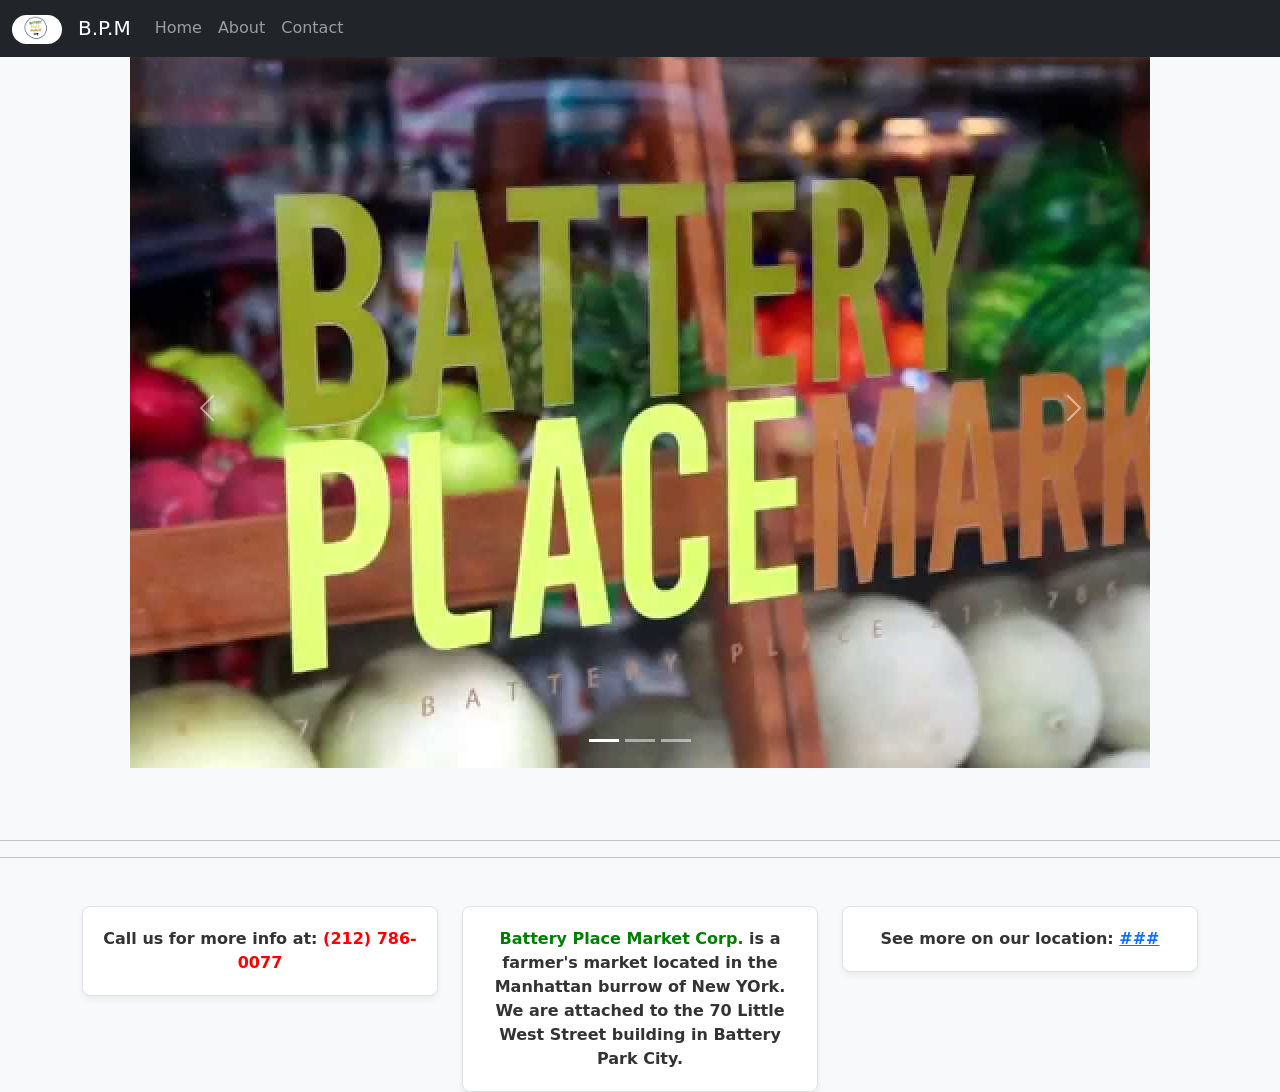
==== index.html @ b917a2dc "commit" ====
<!DOCTYPE html>
    <html lang="en">
    <head>
        <meta charset="UTF-8">
        <meta name="viewport" content="width=device-width, initial-scale=1.0">
        <title>Bootstrap Demo</title>
        <link href="https://cdn.jsdelivr.net/npm/bootstrap@5.3.8/dist/css/bootstrap.min.css" rel="stylesheet" integrity="sha384-sRIl4kxILFvY47J16cr9ZwB07vP4J8+LH7qKQnuqkuIAvNWLzeN8tE5YBujZqJLB" crossorigin="anonymous">
        <script src="https://cdn.jsdelivr.net/npm/bootstrap@5.3.8/dist/js/bootstrap.bundle.min.js" integrity="sha384-FKyoEForCGlyvwx9Hj09JcYn3nv7wiPVlz7YYwJrWVcXK/BmnVDxM+D2scQbITxI" crossorigin="anonymous"></script>
        <link rel="stylesheet" href="css/style.css">
    </head>
    <body>
        <main role="main">
            <nav class="navbar navbar-expand-md navbar-dark fixed-top bg-dark">
                <div class="container-fluid">
                    <a class="navbar-brand" href="#">
                    <img src="images/logo.png" alt="Cool Logo" style="width:50px;" class="rounded-pill"> 
                    </a>
                    <a class="navbar-brand" href="#">B.P.M</a>
                    <button class="navbar-toggler" type="button" data-bs-toggle="collapse"
                            data-bs-target="#navbarsExampleDefault">
                        <span class="navbar-toggler-icon"></span>
                    </button>
                    <div class="collapse navbar-collapse" id="navbarsExampleDefault">
                        <ul class="navbar-nav mr-auto">
                            <li class="nav-item"><a class="nav-link" href="#">Home </a></li>
                            <li class="nav-item"><a class="nav-link" href="#">About </a></li>
                            <li class="nav-item"><a class="nav-link" href="#">Contact </a></li>
                        </ul>
                    </div>
                </div>
            </nav>
            <div class="container">
                <div class="p-5 mb-4 bg-light rounded-3">
                    <!-- Carousel -->
                    <div id="demo" class="carousel slide" data-bs-ride="carousel">
                        <!-- Indicators/dots -->
                        <div class="carousel-indicators">
                            <button type="button" data-bs-target="#demo" data-bs-slide-to="0" class="active"></button>
                            <button type="button" data-bs-target="#demo" data-bs-slide-to="1"></button>
                            <button type="button" data-bs-target="#demo" data-bs-slide-to="2"></button>
                        </div>
                        <!-- The slideshow/carousel -->
                        <div class="carousel-inner">
                            <div class="carousel-item active">
                                <img src="images/image3.jpg" alt="battery place market" class="d-block w-10a0">
                                <div class="carousel-caption">
                                </div>
                            </div>
                            <div class="carousel-item">
                                <img src="images/image1.jpg" alt="another image" class="d-block w-100">
                                <div class="carousel-caption">
                                </div>
                            </div>
                            <div class="carousel-item">
                                <img src="images/image2.jpg" alt="My Previous Building" class="d-block w-100">
                                <div class="carousel-caption">
                                </div>
                            </div>
                        </div>
                        <button class="carousel-control-prev" type="button" data-bs-target="#demo" data-bs-slide="prev">
                            <span class="carousel-control-prev-icon"></span>
                        </button>
                        <button class="carousel-control-next" type="button" data-bs-target="#demo" data-bs-slide="next">
                            <span class="carousel-control-next-icon"></span>
                        </button>
                    </div>
                </div>
            </div>
            <hr>
            <hr>
            <div class="container mt-5">
                <div class="row">
                <div class="col-md-4">
                    <div class="custom-card">Call us for more info at: <span style="color: red">(212) 786-0077</span></div>
                </div>
                <div class="col-md-4">
                    <div class="custom-card"><span style="color: green">Battery Place Market Corp.</span> is a farmer's market located in the Manhattan burrow of New YOrk. We are attached to the 70 Little West Street building in Battery Park City.</div>
                </div>
                <div class="col-md-4">
                    <div class="custom-card">See more on our location: <a href="https://www.google.com/maps/place/Battery+Place+Market+Corp/@40.7071835,-74.0196261,17z/data=!3m1!4b1!4m6!3m5!1s0x89c25a11c612caf9:0xd611a2d18b90247b!8m2!3d40.7071835!4d-74.0170512!16s%2Fg%2F1tsjfkjq?entry=ttu&g_ep=EgoyMDI2MTEwMy4wIKXMDSoASAFQAw%3D%3D">###</a></div>
                </div>
                </div>
            </div>
        </main>
    </body>
    </html>
---- css/style.css ----
body {
  background-color: #f8f9fa;
}

.custom-card {
  background-color: #ffffff;
  border: 1px solid #dee2e6;
  border-radius: 8px;
  padding: 20px;
  text-align: center;
  font-weight: 600;
  color: #333333;
  box-shadow: 0 4px 6px rgba(0, 0, 0, 0.05);
}
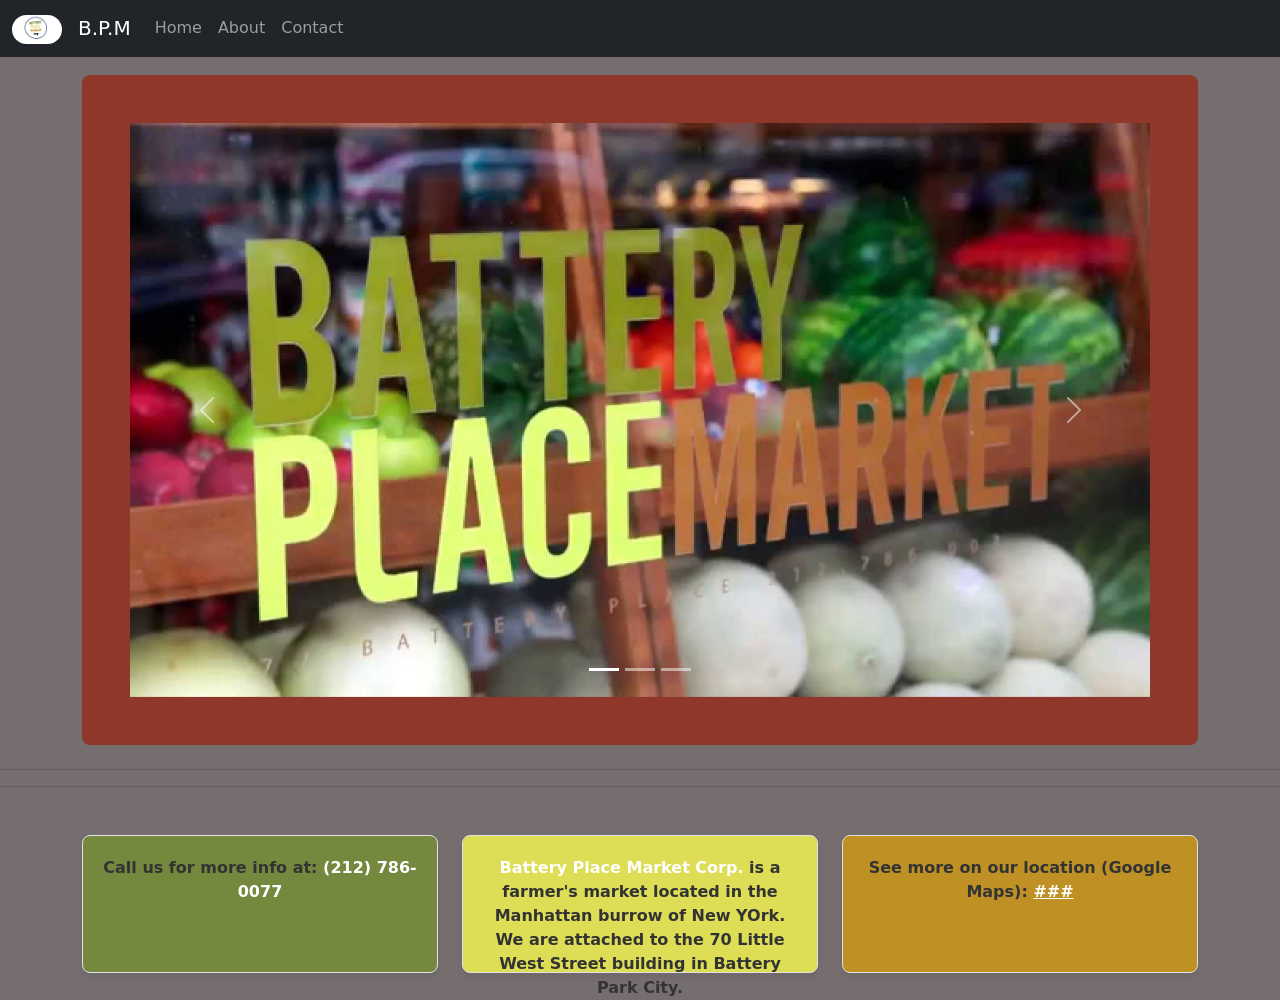
==== commit fc8d30eb: "commit another commit" ====
--- a/index.html
+++ b/index.html
@@ -1,86 +1,88 @@
-    <!DOCTYPE html>
-    <html lang="en">
-    <head>
-        <meta charset="UTF-8">
-        <meta name="viewport" content="width=device-width, initial-scale=1.0">
-        <title>Bootstrap Demo</title>
-        <link href="https://cdn.jsdelivr.net/npm/bootstrap@5.3.8/dist/css/bootstrap.min.css" rel="stylesheet" integrity="sha384-sRIl4kxILFvY47J16cr9ZwB07vP4J8+LH7qKQnuqkuIAvNWLzeN8tE5YBujZqJLB" crossorigin="anonymous">
-        <script src="https://cdn.jsdelivr.net/npm/bootstrap@5.3.8/dist/js/bootstrap.bundle.min.js" integrity="sha384-FKyoEForCGlyvwx9Hj09JcYn3nv7wiPVlz7YYwJrWVcXK/BmnVDxM+D2scQbITxI" crossorigin="anonymous"></script>
-        <link rel="stylesheet" href="css/style.css">
-    </head>
-    <body>
-        <main role="main">
-            <nav class="navbar navbar-expand-md navbar-dark fixed-top bg-dark">
-                <div class="container-fluid">
-                    <a class="navbar-brand" href="#">
-                    <img src="images/logo.png" alt="Cool Logo" style="width:50px;" class="rounded-pill"> 
-                    </a>
-                    <a class="navbar-brand" href="#">B.P.M</a>
-                    <button class="navbar-toggler" type="button" data-bs-toggle="collapse"
-                            data-bs-target="#navbarsExampleDefault">
-                        <span class="navbar-toggler-icon"></span>
-                    </button>
-                    <div class="collapse navbar-collapse" id="navbarsExampleDefault">
-                        <ul class="navbar-nav mr-auto">
-                            <li class="nav-item"><a class="nav-link" href="#">Home </a></li>
-                            <li class="nav-item"><a class="nav-link" href="#">About </a></li>
-                            <li class="nav-item"><a class="nav-link" href="#">Contact </a></li>
-                        </ul>
+<!DOCTYPE html>
+<html lang="en">
+<head>
+    <meta charset="UTF-8">
+    <meta name="viewport" content="width=device-width, initial-scale=1.0">
+    <title>Battery Place Market</title>
+    <link href="https://cdn.jsdelivr.net/npm/bootstrap@5.3.8/dist/css/bootstrap.min.css" rel="stylesheet" integrity="sha384-sRIl4kxILFvY47J16cr9ZwB07vP4J8+LH7qKQnuqkuIAvNWLzeN8tE5YBujZqJLB" crossorigin="anonymous">
+    <script src="https://cdn.jsdelivr.net/npm/bootstrap@5.3.8/dist/js/bootstrap.bundle.min.js" integrity="sha384-FKyoEForCGlyvwx9Hj09JcYn3nv7wiPVlz7YYwJrWVcXK/BmnVDxM+D2scQbITxI" crossorigin="anonymous"></script>
+    <link rel="stylesheet" href="css/style.css">
+</head>
+<body>
+    <main role="main">
+        <nav class="navbar navbar-expand-md navbar-dark fixed-top bg-dark">
+            <div class="container-fluid">
+                <a class="navbar-brand" href="#">
+                <img src="images/logo.png" alt="Cool Logo" style="width:50px;" class="rounded-pill"> 
+                </a>
+                <a class="navbar-brand" href="#">B.P.M</a>
+                <button class="navbar-toggler" type="button" data-bs-toggle="collapse"
+                        data-bs-target="#navbarsExampleDefault">
+                    <span class="navbar-toggler-icon"></span>
+                </button>
+                <div class="collapse navbar-collapse" id="navbarsExampleDefault">
+                    <ul class="navbar-nav mr-auto">
+                        <li class="nav-item"><a class="nav-link" href="#">Home </a></li>
+                        <li class="nav-item"><a class="nav-link" href="#">About </a></li>
+                        <li class="nav-item"><a class="nav-link" href="#">Contact </a></li>
+                    </ul>
+                </div>
+            </div>
+        </nav>
+        <div class="container">
+            <!-- Updated background color and removed bg-light -->
+            <div class="p-5 mb-4 rounded-3" style="background-color: #90372B;">
+                <!-- Carousel -->
+                <div id="demo" class="carousel slide" data-bs-ride="carousel">
+                    <!-- Indicators/dots -->
+                    <div class="carousel-indicators">
+                        <button type="button" data-bs-target="#demo" data-bs-slide-to="0" class="active"></button>
+                        <button type="button" data-bs-target="#demo" data-bs-slide-to="1"></button>
+                        <button type="button" data-bs-target="#demo" data-bs-slide-to="2"></button>
                     </div>
-                </div>
-            </nav>
-            <div class="container">
-                <div class="p-5 mb-4 bg-light rounded-3">
-                    <!-- Carousel -->
-                    <div id="demo" class="carousel slide" data-bs-ride="carousel">
-                        <!-- Indicators/dots -->
-                        <div class="carousel-indicators">
-                            <button type="button" data-bs-target="#demo" data-bs-slide-to="0" class="active"></button>
-                            <button type="button" data-bs-target="#demo" data-bs-slide-to="1"></button>
-                            <button type="button" data-bs-target="#demo" data-bs-slide-to="2"></button>
-                        </div>
-                        <!-- The slideshow/carousel -->
-                        <div class="carousel-inner">
-                            <div class="carousel-item active">
-                                <img src="images/image3.jpg" alt="battery place market" class="d-block w-10a0">
-                                <div class="carousel-caption">
-                                </div>
-                            </div>
-                            <div class="carousel-item">
-                                <img src="images/image1.jpg" alt="another image" class="d-block w-100">
-                                <div class="carousel-caption">
-                                </div>
-                            </div>
-                            <div class="carousel-item">
-                                <img src="images/image2.jpg" alt="My Previous Building" class="d-block w-100">
-                                <div class="carousel-caption">
-                                </div>
+                    <!-- The slideshow/carousel -->
+                    <div class="carousel-inner">
+                        <div class="carousel-item active">
+                            <!-- Fixed w-10a0 typo to w-100 -->
+                            <img src="images/image3.jpg" alt="battery place market" class="d-block w-100">
+                            <div class="carousel-caption">
                             </div>
                         </div>
-                        <button class="carousel-control-prev" type="button" data-bs-target="#demo" data-bs-slide="prev">
-                            <span class="carousel-control-prev-icon"></span>
-                        </button>
-                        <button class="carousel-control-next" type="button" data-bs-target="#demo" data-bs-slide="next">
-                            <span class="carousel-control-next-icon"></span>
-                        </button>
+                        <div class="carousel-item">
+                            <img src="images/image1.jpg" alt="another image" class="d-block w-100">
+                            <div class="carousel-caption">
+                            </div>
+                        </div>
+                        <div class="carousel-item">
+                            <img src="images/image2.jpg" alt="My Previous Building" class="d-block w-100">
+                            <div class="carousel-caption">
+                            </div>
+                        </div>
                     </div>
+                    <button class="carousel-control-prev" type="button" data-bs-target="#demo" data-bs-slide="prev">
+                        <span class="carousel-control-prev-icon"></span>
+                    </button>
+                    <button class="carousel-control-next" type="button" data-bs-target="#demo" data-bs-slide="next">
+                        <span class="carousel-control-next-icon"></span>
+                    </button>
                 </div>
             </div>
-            <hr>
-            <hr>
-            <div class="container mt-5">
-                <div class="row">
-                <div class="col-md-4">
-                    <div class="custom-card">Call us for more info at: <span style="color: red">(212) 786-0077</span></div>
-                </div>
-                <div class="col-md-4">
-                    <div class="custom-card"><span style="color: green">Battery Place Market Corp.</span> is a farmer's market located in the Manhattan burrow of New YOrk. We are attached to the 70 Little West Street building in Battery Park City.</div>
-                </div>
-                <div class="col-md-4">
-                    <div class="custom-card">See more on our location: <a href="https://www.google.com/maps/place/Battery+Place+Market+Corp/@40.7071835,-74.0196261,17z/data=!3m1!4b1!4m6!3m5!1s0x89c25a11c612caf9:0xd611a2d18b90247b!8m2!3d40.7071835!4d-74.0170512!16s%2Fg%2F1tsjfkjq?entry=ttu&g_ep=EgoyMDI2MTEwMy4wIKXMDSoASAFQAw%3D%3D">###</a></div>
-                </div>
-                </div>
+        </div>
+        <hr>
+        <hr>
+        <div class="container mt-5">
+            <div class="row">
+            <div class="col-md-4">
+                <div style="height: 138px; background-color: #75893E" class="custom-card">Call us for more info at: <span style="color: white">(212) 786-0077</span></div>
             </div>
-        </main>
-    </body>
-    </html>+            <div class="col-md-4">
+                <div style="height: 138px; background-color: #DDDD56;" class="custom-card"><span style="color: white">Battery Place Market Corp.</span> is a farmer's market located in the Manhattan burrow of New YOrk. We are attached to the 70 Little West Street building in Battery Park City.</div>
+            </div>
+            <div class="col-md-4">
+                <div style="height: 138px; background-color: #BF9125;" class="custom-card">See more on our location (Google Maps): <a style="color: white" href="https://www.google.com/maps/place/Battery+Place+Market+Corp/@40.7071835,-74.0196261,17z/data=!3m1!4b1!4m6!3m5!1s0x89c25a11c612caf9:0xd611a2d18b90247b!8m2!3d40.7071835!4d-74.0170512!16s%2Fg%2F1tsjfkjq?entry=ttu&g_ep=EgoyMDI2MTEwMy4wIKXMDSoASAFQAw%3D%3D">###</a></div>
+            </div>
+            </div>
+        </div>
+    </main>
+</body>
+</html>
--- a/css/style.css
+++ b/css/style.css
@@ -1,5 +1,6 @@
 body {
-  background-color: #f8f9fa;
+  background-color: #766E6E;
+  padding-top: 75px;
 }
 
 .custom-card {
@@ -11,4 +12,9 @@
   font-weight: 600;
   color: #333333;
   box-shadow: 0 4px 6px rgba(0, 0, 0, 0.05);
+}
+
+
+.border {
+    background-color: #90372B
 }
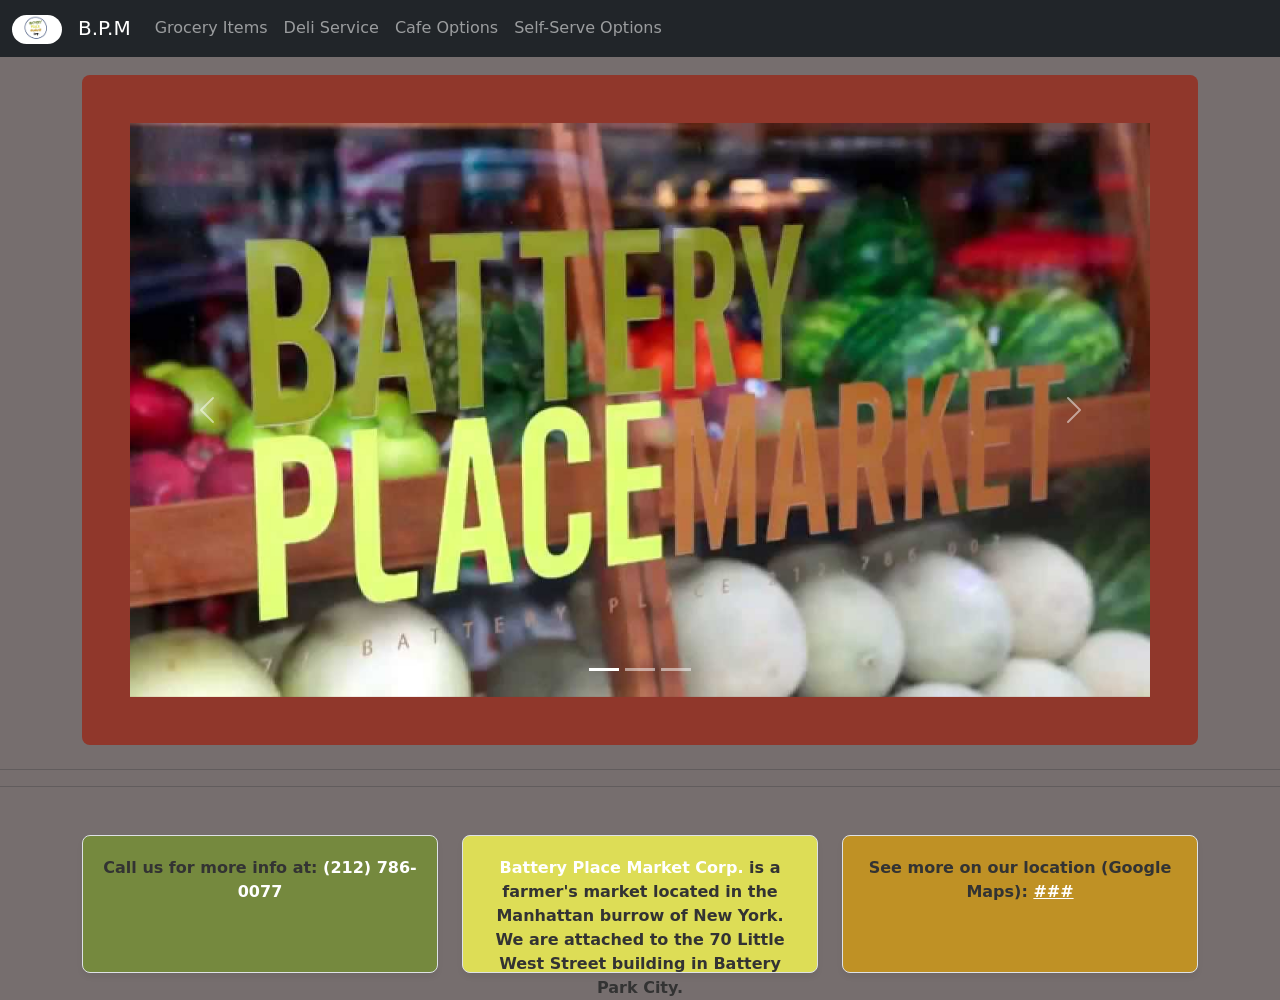
==== commit 994f366f: "Update index.html" ====
--- a/index.html
+++ b/index.html
@@ -1,88 +1,89 @@
-<!DOCTYPE html>
-<html lang="en">
-<head>
-    <meta charset="UTF-8">
-    <meta name="viewport" content="width=device-width, initial-scale=1.0">
-    <title>Battery Place Market</title>
-    <link href="https://cdn.jsdelivr.net/npm/bootstrap@5.3.8/dist/css/bootstrap.min.css" rel="stylesheet" integrity="sha384-sRIl4kxILFvY47J16cr9ZwB07vP4J8+LH7qKQnuqkuIAvNWLzeN8tE5YBujZqJLB" crossorigin="anonymous">
-    <script src="https://cdn.jsdelivr.net/npm/bootstrap@5.3.8/dist/js/bootstrap.bundle.min.js" integrity="sha384-FKyoEForCGlyvwx9Hj09JcYn3nv7wiPVlz7YYwJrWVcXK/BmnVDxM+D2scQbITxI" crossorigin="anonymous"></script>
-    <link rel="stylesheet" href="css/style.css">
-</head>
-<body>
-    <main role="main">
-        <nav class="navbar navbar-expand-md navbar-dark fixed-top bg-dark">
-            <div class="container-fluid">
-                <a class="navbar-brand" href="#">
-                <img src="images/logo.png" alt="Cool Logo" style="width:50px;" class="rounded-pill"> 
-                </a>
-                <a class="navbar-brand" href="#">B.P.M</a>
-                <button class="navbar-toggler" type="button" data-bs-toggle="collapse"
-                        data-bs-target="#navbarsExampleDefault">
-                    <span class="navbar-toggler-icon"></span>
-                </button>
-                <div class="collapse navbar-collapse" id="navbarsExampleDefault">
-                    <ul class="navbar-nav mr-auto">
-                        <li class="nav-item"><a class="nav-link" href="#">Home </a></li>
-                        <li class="nav-item"><a class="nav-link" href="#">About </a></li>
-                        <li class="nav-item"><a class="nav-link" href="#">Contact </a></li>
-                    </ul>
+    <!DOCTYPE html>
+    <html lang="en">
+    <head>
+        <meta charset="UTF-8">
+        <meta name="viewport" content="width=device-width, initial-scale=1.0">
+        <title>Battery Place Market</title>
+        <link href="https://cdn.jsdelivr.net/npm/bootstrap@5.3.8/dist/css/bootstrap.min.css" rel="stylesheet" integrity="sha384-sRIl4kxILFvY47J16cr9ZwB07vP4J8+LH7qKQnuqkuIAvNWLzeN8tE5YBujZqJLB" crossorigin="anonymous">
+        <script src="https://cdn.jsdelivr.net/npm/bootstrap@5.3.8/dist/js/bootstrap.bundle.min.js" integrity="sha384-FKyoEForCGlyvwx9Hj09JcYn3nv7wiPVlz7YYwJrWVcXK/BmnVDxM+D2scQbITxI" crossorigin="anonymous"></script>
+        <link rel="stylesheet" href="css/style.css">
+    </head>
+    <body>
+        <main role="main">
+            <nav class="navbar navbar-expand-md navbar-dark fixed-top bg-dark">
+                <div class="container-fluid">
+                    <a class="navbar-brand" href="#">
+                    <img src="images/logo.png" alt="Cool Logo" style="width:50px;" class="rounded-pill"> 
+                    </a>
+                    <a class="navbar-brand" href="#">B.P.M</a>
+                    <button class="navbar-toggler" type="button" data-bs-toggle="collapse"
+                            data-bs-target="#navbarsExampleDefault">
+                        <span class="navbar-toggler-icon"></span>
+                    </button>
+                    <div class="collapse navbar-collapse" id="navbarsExampleDefault">
+                        <ul class="navbar-nav mr-auto">
+                            <li class="nav-item"><a class="nav-link" href="#">Grocery Items</a></li>
+                            <li class="nav-item"><a class="nav-link" href="#">Deli Service</a></li>
+                            <li class="nav-item"><a class="nav-link" href="#">Cafe Options </a></li>
+                            <li class="nav-item"><a class="nav-link" href="#">Self-Serve Options</a></li>
+                        </ul>
+                    </div>
+                </div>
+            </nav>
+            <div class="container">
+                <!-- Updated background color and removed bg-light -->
+                <div class="p-5 mb-4 rounded-3" style="background-color: #90372B;">
+                    <!-- Carousel -->
+                    <div id="demo" class="carousel slide" data-bs-ride="carousel">
+                        <!-- Indicators/dots -->
+                        <div class="carousel-indicators">
+                            <button type="button" data-bs-target="#demo" data-bs-slide-to="0" class="active"></button>
+                            <button type="button" data-bs-target="#demo" data-bs-slide-to="1"></button>
+                            <button type="button" data-bs-target="#demo" data-bs-slide-to="2"></button>
+                        </div>
+                        <!-- The slideshow/carousel -->
+                        <div class="carousel-inner">
+                            <div class="carousel-item active">
+                                <!-- Fixed w-10a0 typo to w-100 -->
+                                <img src="images/image3.jpg" alt="battery place market" class="d-block w-100">
+                                <div class="carousel-caption">
+                                </div>
+                            </div>
+                            <div class="carousel-item">
+                                <img src="images/image1.jpg" alt="another image" class="d-block w-100">
+                                <div class="carousel-caption">
+                                </div>
+                            </div>
+                            <div class="carousel-item">
+                                <img src="images/image2.jpg" alt="My Previous Building" class="d-block w-100">
+                                <div class="carousel-caption">
+                                </div>
+                            </div>
+                        </div>
+                        <button class="carousel-control-prev" type="button" data-bs-target="#demo" data-bs-slide="prev">
+                            <span class="carousel-control-prev-icon"></span>
+                        </button>
+                        <button class="carousel-control-next" type="button" data-bs-target="#demo" data-bs-slide="next">
+                            <span class="carousel-control-next-icon"></span>
+                        </button>
+                    </div>
                 </div>
             </div>
-        </nav>
-        <div class="container">
-            <!-- Updated background color and removed bg-light -->
-            <div class="p-5 mb-4 rounded-3" style="background-color: #90372B;">
-                <!-- Carousel -->
-                <div id="demo" class="carousel slide" data-bs-ride="carousel">
-                    <!-- Indicators/dots -->
-                    <div class="carousel-indicators">
-                        <button type="button" data-bs-target="#demo" data-bs-slide-to="0" class="active"></button>
-                        <button type="button" data-bs-target="#demo" data-bs-slide-to="1"></button>
-                        <button type="button" data-bs-target="#demo" data-bs-slide-to="2"></button>
-                    </div>
-                    <!-- The slideshow/carousel -->
-                    <div class="carousel-inner">
-                        <div class="carousel-item active">
-                            <!-- Fixed w-10a0 typo to w-100 -->
-                            <img src="images/image3.jpg" alt="battery place market" class="d-block w-100">
-                            <div class="carousel-caption">
-                            </div>
-                        </div>
-                        <div class="carousel-item">
-                            <img src="images/image1.jpg" alt="another image" class="d-block w-100">
-                            <div class="carousel-caption">
-                            </div>
-                        </div>
-                        <div class="carousel-item">
-                            <img src="images/image2.jpg" alt="My Previous Building" class="d-block w-100">
-                            <div class="carousel-caption">
-                            </div>
-                        </div>
-                    </div>
-                    <button class="carousel-control-prev" type="button" data-bs-target="#demo" data-bs-slide="prev">
-                        <span class="carousel-control-prev-icon"></span>
-                    </button>
-                    <button class="carousel-control-next" type="button" data-bs-target="#demo" data-bs-slide="next">
-                        <span class="carousel-control-next-icon"></span>
-                    </button>
+            <hr>
+            <hr>
+            <div class="container mt-5">
+                <div class="row">
+                <div class="col-md-4">
+                    <div style="height: 138px; background-color: #75893E" class="custom-card">Call us for more info at: <span style="color: white">(212) 786-0077</span></div>
+                </div>
+                <div class="col-md-4">
+                    <div style="height: 138px; background-color: #DDDD56;" class="custom-card"><span style="color: white">Battery Place Market Corp.</span> is a farmer's market located in the Manhattan burrow of New York. We are attached to the 70 Little West Street building in Battery Park City.</div>
+                </div>
+                <div class="col-md-4">
+                    <div style="height: 138px; background-color: #BF9125;" class="custom-card">See more on our location (Google Maps): <a style="color: white" href="https://www.google.com/maps/place/Battery+Place+Market+Corp/@40.7071835,-74.0196261,17z/data=!3m1!4b1!4m6!3m5!1s0x89c25a11c612caf9:0xd611a2d18b90247b!8m2!3d40.7071835!4d-74.0170512!16s%2Fg%2F1tsjfkjq?entry=ttu&g_ep=EgoyMDI2MTEwMy4wIKXMDSoASAFQAw%3D%3D">###</a></div>
+                </div>
                 </div>
             </div>
-        </div>
-        <hr>
-        <hr>
-        <div class="container mt-5">
-            <div class="row">
-            <div class="col-md-4">
-                <div style="height: 138px; background-color: #75893E" class="custom-card">Call us for more info at: <span style="color: white">(212) 786-0077</span></div>
-            </div>
-            <div class="col-md-4">
-                <div style="height: 138px; background-color: #DDDD56;" class="custom-card"><span style="color: white">Battery Place Market Corp.</span> is a farmer's market located in the Manhattan burrow of New YOrk. We are attached to the 70 Little West Street building in Battery Park City.</div>
-            </div>
-            <div class="col-md-4">
-                <div style="height: 138px; background-color: #BF9125;" class="custom-card">See more on our location (Google Maps): <a style="color: white" href="https://www.google.com/maps/place/Battery+Place+Market+Corp/@40.7071835,-74.0196261,17z/data=!3m1!4b1!4m6!3m5!1s0x89c25a11c612caf9:0xd611a2d18b90247b!8m2!3d40.7071835!4d-74.0170512!16s%2Fg%2F1tsjfkjq?entry=ttu&g_ep=EgoyMDI2MTEwMy4wIKXMDSoASAFQAw%3D%3D">###</a></div>
-            </div>
-            </div>
-        </div>
-    </main>
-</body>
-</html>+        </main>
+    </body>
+    </html>
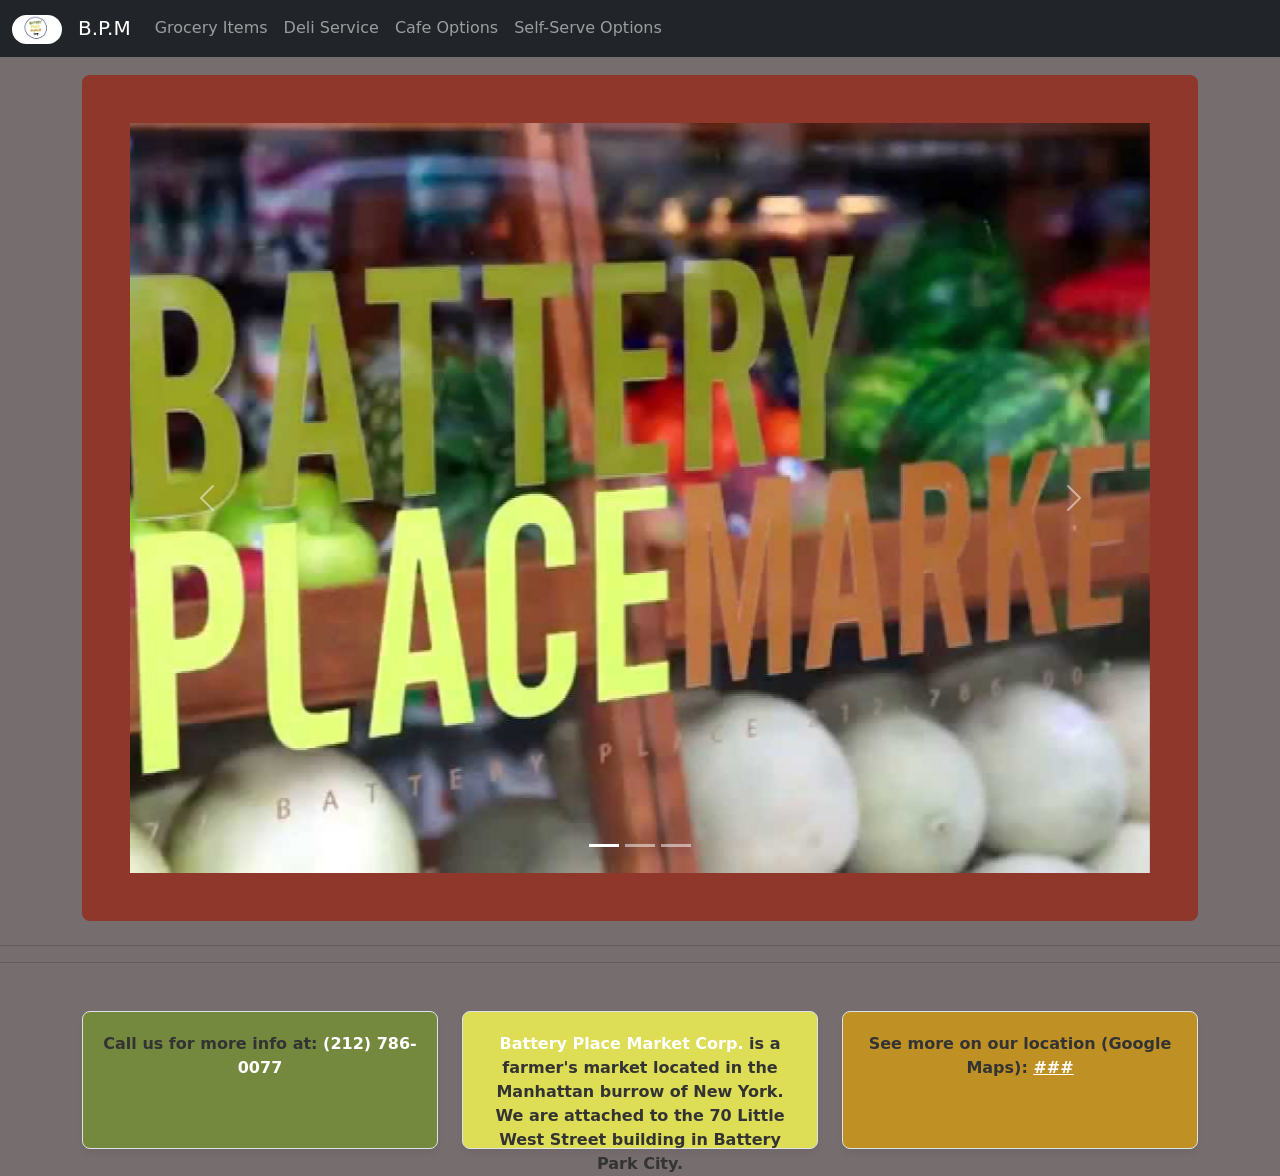
==== commit a7e1fa56: "COMMIT" ====
--- a/index.html
+++ b/index.html
@@ -55,7 +55,7 @@
                                 </div>
                             </div>
                             <div class="carousel-item">
-                                <img src="images/image2.jpg" alt="My Previous Building" class="d-block w-100">
+                                <img src="images/image4.jpg" alt="another image" class="d-block w-100">
                                 <div class="carousel-caption">
                                 </div>
                             </div>
--- a/css/style.css
+++ b/css/style.css
@@ -17,4 +17,9 @@
 
 .border {
     background-color: #90372B
+}
+
+.carousel-inner img {
+    height: 750px; 
+    object-fit: cover; 
 }
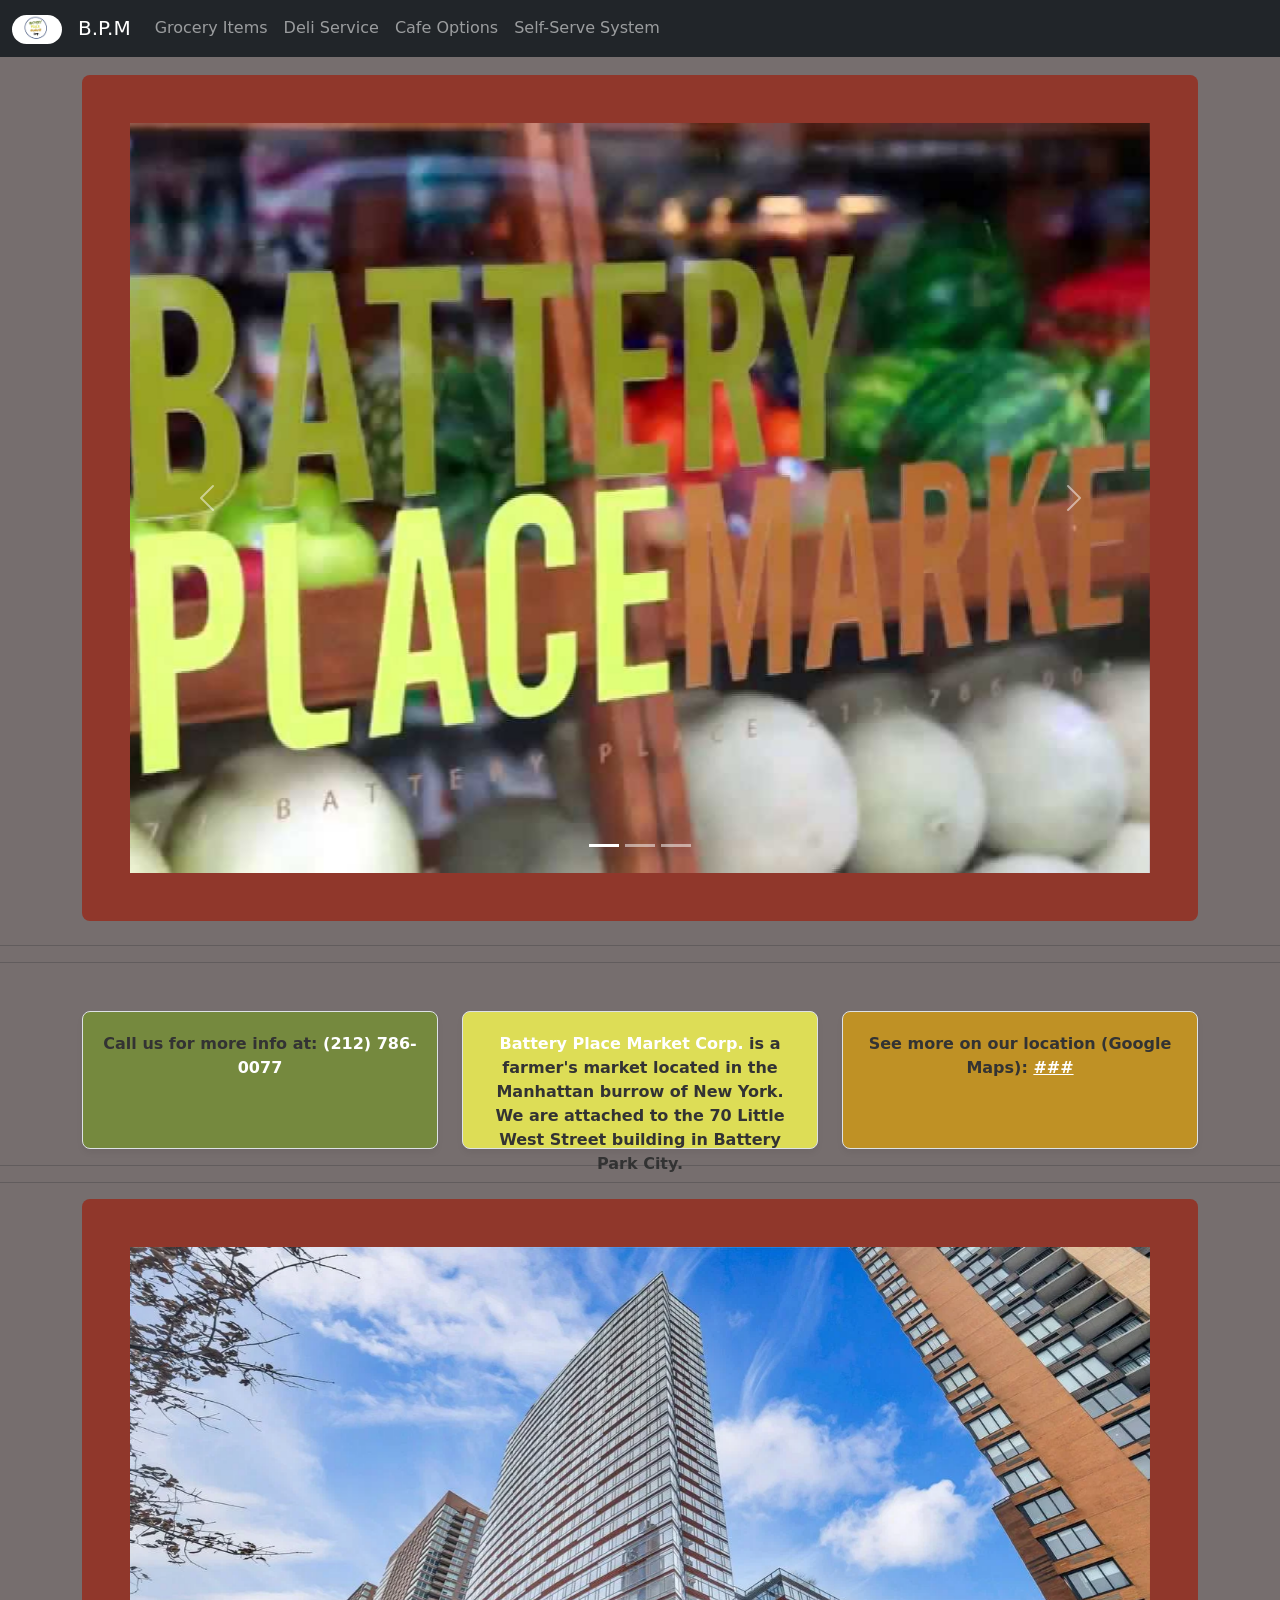
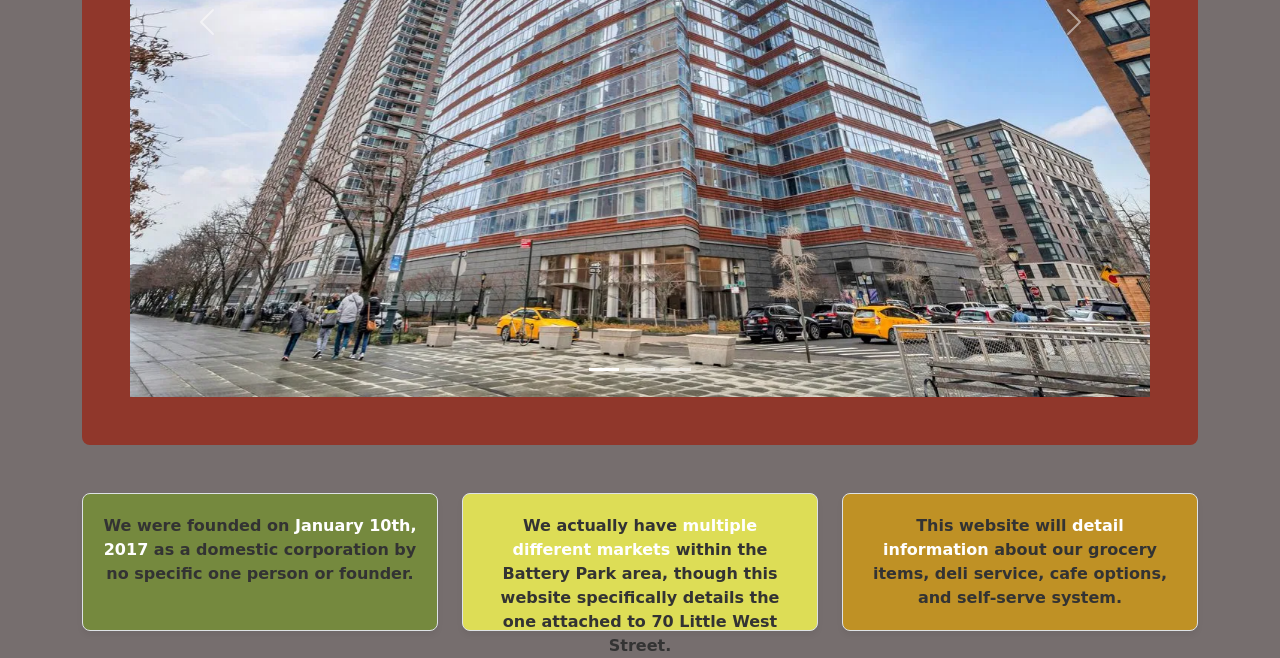
==== commit a43d08fd: "commit finished navbar and set up other pages, add a second carousel to page one" ====
--- a/index.html
+++ b/index.html
@@ -15,17 +15,17 @@
                     <a class="navbar-brand" href="#">
                     <img src="images/logo.png" alt="Cool Logo" style="width:50px;" class="rounded-pill"> 
                     </a>
-                    <a class="navbar-brand" href="#">B.P.M</a>
+                    <a class="navbar-brand" href="index.html">B.P.M</a>
                     <button class="navbar-toggler" type="button" data-bs-toggle="collapse"
                             data-bs-target="#navbarsExampleDefault">
                         <span class="navbar-toggler-icon"></span>
                     </button>
                     <div class="collapse navbar-collapse" id="navbarsExampleDefault">
                         <ul class="navbar-nav mr-auto">
-                            <li class="nav-item"><a class="nav-link" href="#">Grocery Items</a></li>
-                            <li class="nav-item"><a class="nav-link" href="#">Deli Service</a></li>
-                            <li class="nav-item"><a class="nav-link" href="#">Cafe Options </a></li>
-                            <li class="nav-item"><a class="nav-link" href="#">Self-Serve Options</a></li>
+                            <li class="nav-item"><a class="nav-link" href="grocery.html">Grocery Items</a></li>
+                            <li class="nav-item"><a class="nav-link" href="deli.html">Deli Service</a></li>
+                            <li class="nav-item"><a class="nav-link" href="cafe.html">Cafe Options </a></li>
+                            <li class="nav-item"><a class="nav-link" href="self.html">Self-Serve System</a></li>
                         </ul>
                     </div>
                 </div>
@@ -84,6 +84,55 @@
                 </div>
                 </div>
             </div>
+            <hr>
+            <hr>
+            <div class="container">
+                <div class="p-5 mb-4 rounded-3" style="background-color: #90372B;">
+                    <div id="demo2" class="carousel slide" data-bs-ride="carousel">
+                        <div class="carousel-indicators">
+                            <button type="button" data-bs-target="#demo2" data-bs-slide-to="0" class="active"></button>
+                            <button type="button" data-bs-target="#demo2" data-bs-slide-to="1"></button>
+                            <button type="button" data-bs-target="#demo2" data-bs-slide-to="2"></button>
+                        </div>
+                        <div class="carousel-inner">
+                            <div class="carousel-item active">
+                                <img src="images/new1.webp" alt="battery place market two" class="d-block w-100">
+                                <div class="carousel-caption">
+                                </div>
+                            </div>
+                            <div class="carousel-item">
+                                <img src="images/new3.webp" alt="another image again" class="d-block w-100">
+                                <div class="carousel-caption">
+                                </div>
+                            </div>
+                            <div class="carousel-item">
+                                <img src="images/new2.jpg" alt="another image last" class="d-block w-100">
+                                <div class="carousel-caption">
+                                </div>
+                            </div>
+                        </div>
+                        <button class="carousel-control-prev" type="button" data-bs-target="#demo2" data-bs-slide="prev">
+                            <span class="carousel-control-prev-icon"></span>
+                        </button>
+                        <button class="carousel-control-next" type="button" data-bs-target="#demo2" data-bs-slide="next">
+                            <span class="carousel-control-next-icon"></span>
+                        </button>
+                    </div>
+                </div>
+            </div>
+            <div class="container mt-5">
+                <div class="row">
+                <div class="col-md-4">
+                    <div style="height: 138px; background-color: #75893E" class="custom-card">We were founded on <span style="color: white">January 10th, 2017</span> as a domestic corporation by no specific one person or founder.</div>
+                </div>
+                <div class="col-md-4">
+                    <div style="height: 138px; background-color: #DDDD56;" class="custom-card">We actually have <span style="color: white">multiple different markets</span> within the Battery Park area, though this website specifically details the one attached to 70 Little West Street.</div>
+                </div>
+                <div class="col-md-4">
+                    <div style="height: 138px; background-color: #BF9125;" class="custom-card">This website will <a style="color: white">detail information</a> about our grocery items, deli service, cafe options, and self-serve system.</div>
+                </div>
+                </div>
+            </div>
         </main>
     </body>
     </html>
--- a/css/style.css
+++ b/css/style.css
@@ -22,4 +22,13 @@
 .carousel-inner img {
     height: 750px; 
     object-fit: cover; 
+}
+
+.active {
+  font-weight: bold;
+  background-color: #333333;
+}
+
+nav a:hover {
+        background-color: #90372B;
 }
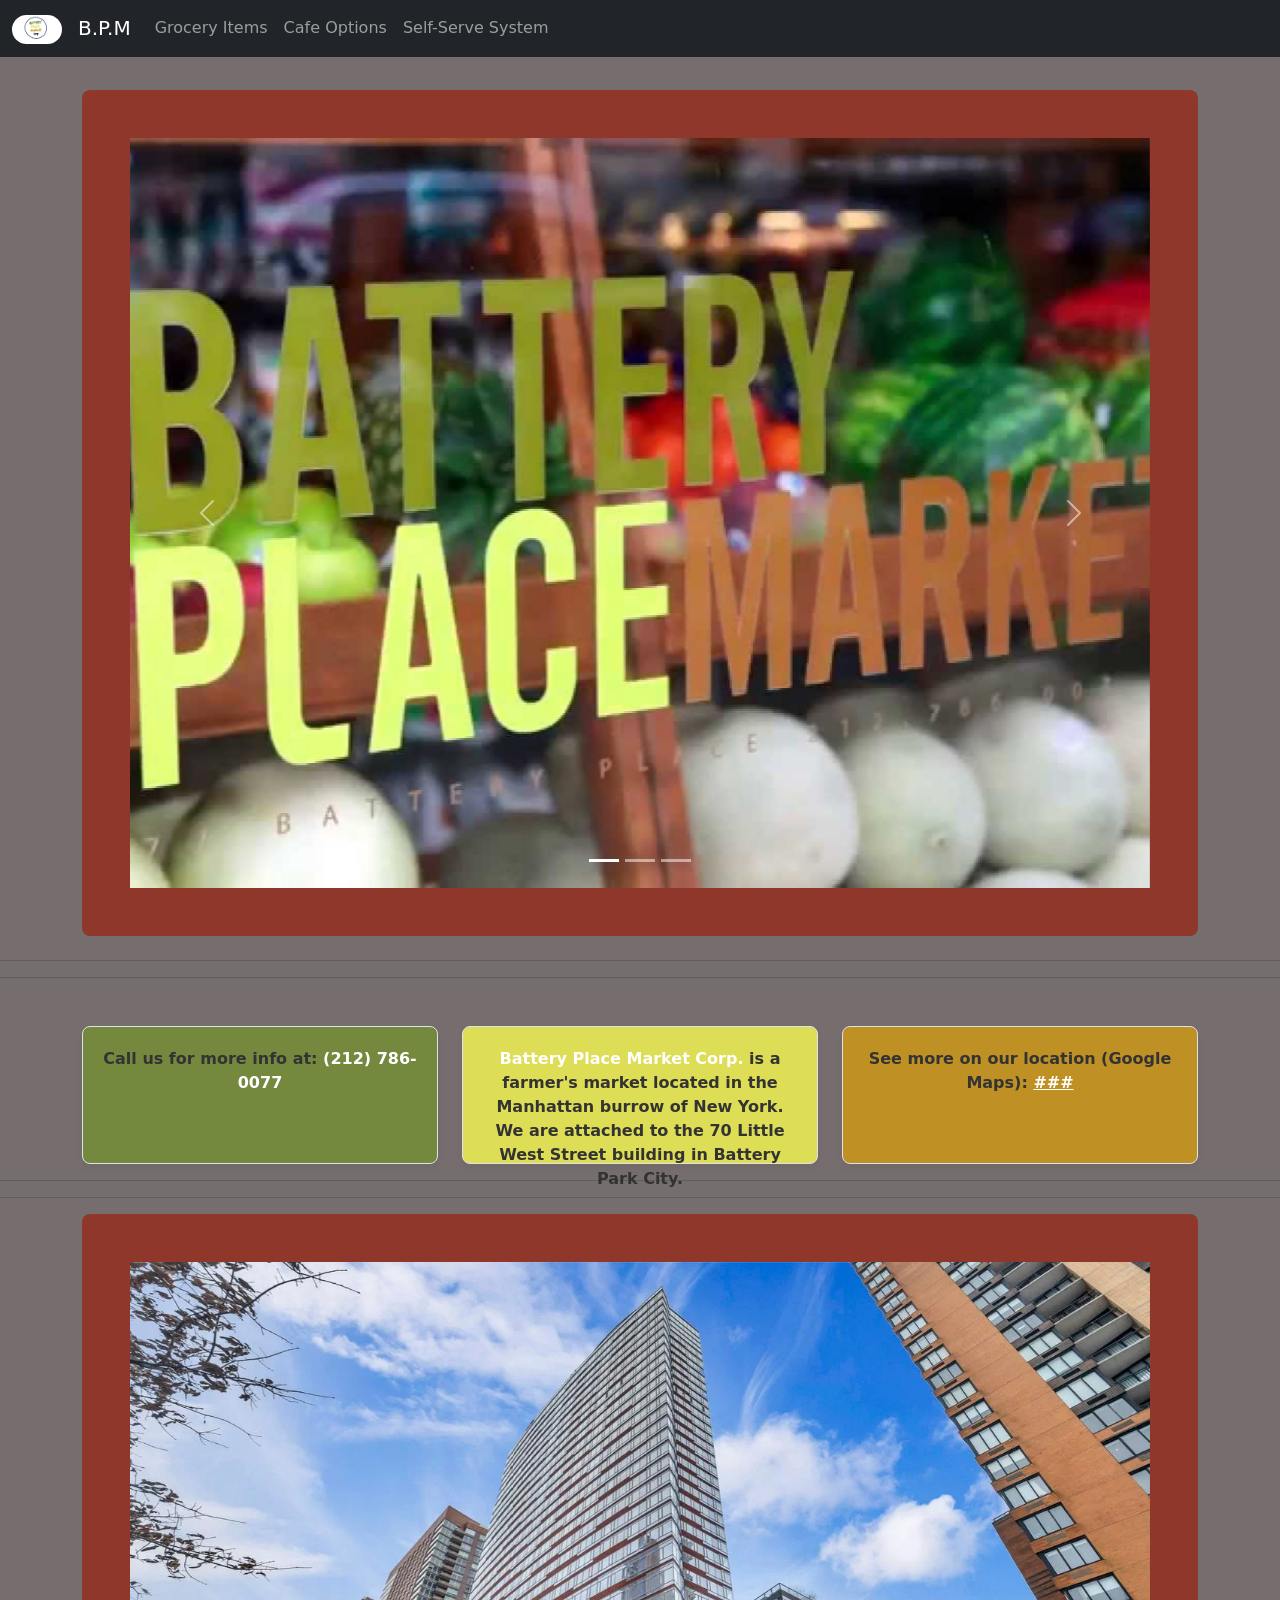
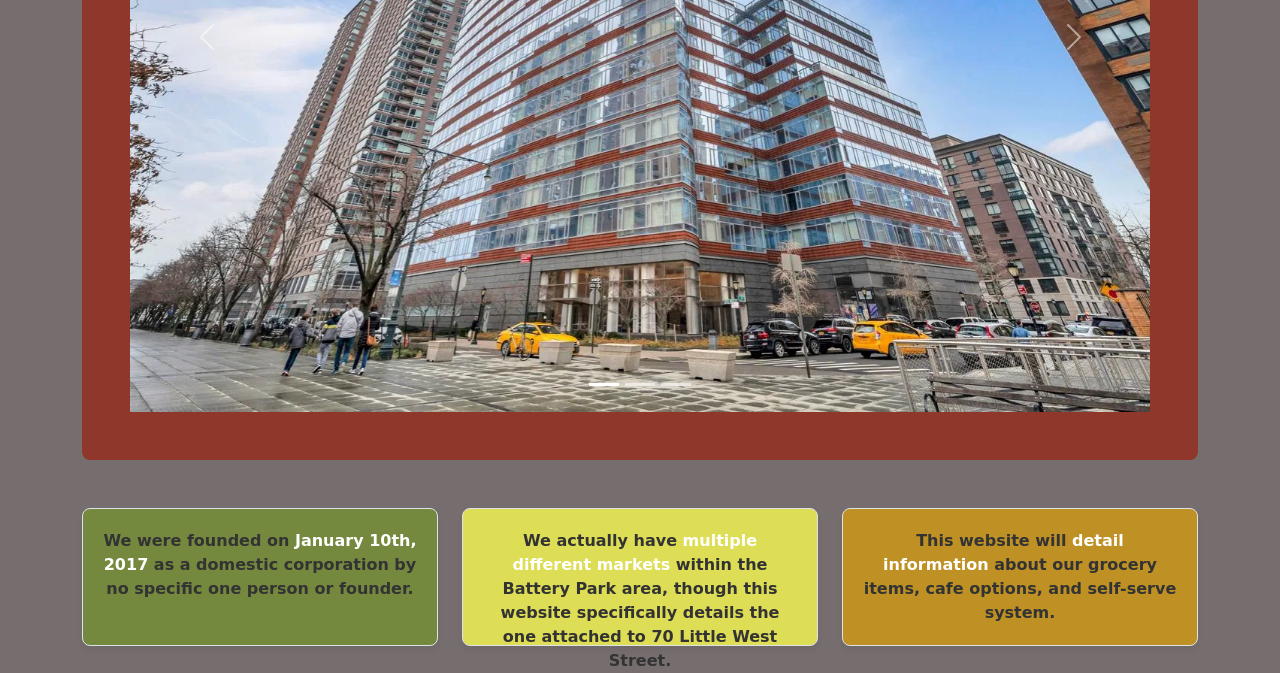
==== commit d9ff1fc3: "commit finishing website and grocery items page" ====
--- a/index.html
+++ b/index.html
@@ -23,7 +23,6 @@
                     <div class="collapse navbar-collapse" id="navbarsExampleDefault">
                         <ul class="navbar-nav mr-auto">
                             <li class="nav-item"><a class="nav-link" href="grocery.html">Grocery Items</a></li>
-                            <li class="nav-item"><a class="nav-link" href="deli.html">Deli Service</a></li>
                             <li class="nav-item"><a class="nav-link" href="cafe.html">Cafe Options </a></li>
                             <li class="nav-item"><a class="nav-link" href="self.html">Self-Serve System</a></li>
                         </ul>
@@ -129,7 +128,7 @@
                     <div style="height: 138px; background-color: #DDDD56;" class="custom-card">We actually have <span style="color: white">multiple different markets</span> within the Battery Park area, though this website specifically details the one attached to 70 Little West Street.</div>
                 </div>
                 <div class="col-md-4">
-                    <div style="height: 138px; background-color: #BF9125;" class="custom-card">This website will <a style="color: white">detail information</a> about our grocery items, deli service, cafe options, and self-serve system.</div>
+                    <div style="height: 138px; background-color: #BF9125;" class="custom-card">This website will <a style="color: white">detail information</a> about our grocery items, cafe options, and self-serve system.</div>
                 </div>
                 </div>
             </div>
--- a/css/style.css
+++ b/css/style.css
@@ -30,5 +30,109 @@
 }
 
 nav a:hover {
-        background-color: #90372B;
+  background-color: #90372B;
+}
+
+.box {
+  display: inline-block; 
+  background-color: #75893E;
+  outline: 2px solid #BF9125; 
+  padding: 12px 16px;
+  border-radius: 6px;
+  font-family: sans-serif;
+  color: #000000;
+  margin: 20px;
+}
+
+body {
+    padding-top: 90px;
+}
+
+.cafe-table {
+    border-radius: 12px;
+    overflow: hidden;
+    box-shadow: 0 6px 16px rgba(0, 0, 0, 0.15);
+    border: 3px solid #90372B;
+    width: 100%;
+}
+
+.cafe-table thead th {
+    background-color: #90372B;
+    color: #ffffff;
+    font-size: 1.3rem; 
+    padding: 20px;   
+    border-bottom: 3px solid #75893E;
+}
+
+.cafe-table tbody td {
+    padding: 22px 20px; 
+    font-size: 1.15rem; 
+    vertical-align: middle;
+}
+
+.cafe-table.table-striped > tbody > tr:nth-of-type(odd) > * {
+    background-color: #DDDD56;
+    color: #212529;
+}
+
+.cafe-table.table-striped > tbody > tr:nth-of-type(even) > * {
+    background-color: #BF9125;
+    color: #ffffff;
+}
+
+.cafe-table tbody tr:hover {
+    background-color: rgba(221, 221, 86, 0.35);
+}
+
+.holiday-special {
+    background-color: #DDDD56;
+    font-weight: bold;
+    color: #212529;
+}
+
+.holiday-badge {
+    background-color: #90372B;
+    color: #ffffff;
+    font-size: 0.85rem;
+    padding: 5px 10px;
+    border-radius: 6px;
+    margin-left: 10px;
+    text-transform: uppercase;
+    letter-spacing: 0.5px;
+}
+
+.category-box {
+    background-color: #90372B;
+    border: 3px solid #766E6E;
+    border-radius: 12px;
+    padding: 25px;
+    color: #ffffff;
+    box-shadow: 0 4px 10px rgba(0, 0, 0, 0.15);
+    height: 100%;
+}
+
+.category-box.header-1 h2 {
+    color: #75893E;
+}
+
+.category-box.header-2 h2 {
+    color: #DDDD56;
+}
+
+.category-box.header-3 h2 {
+    color: #BF9125;
+}
+
+.category-box.header-4 h2 {
+    color: #000000;
+}
+
+.category-box ul {
+    margin-bottom: 0;
+    padding-left: 20px;
+}
+
+.category-box li {
+    font-size: 1.05rem;
+    margin-bottom: 8px;
 }
